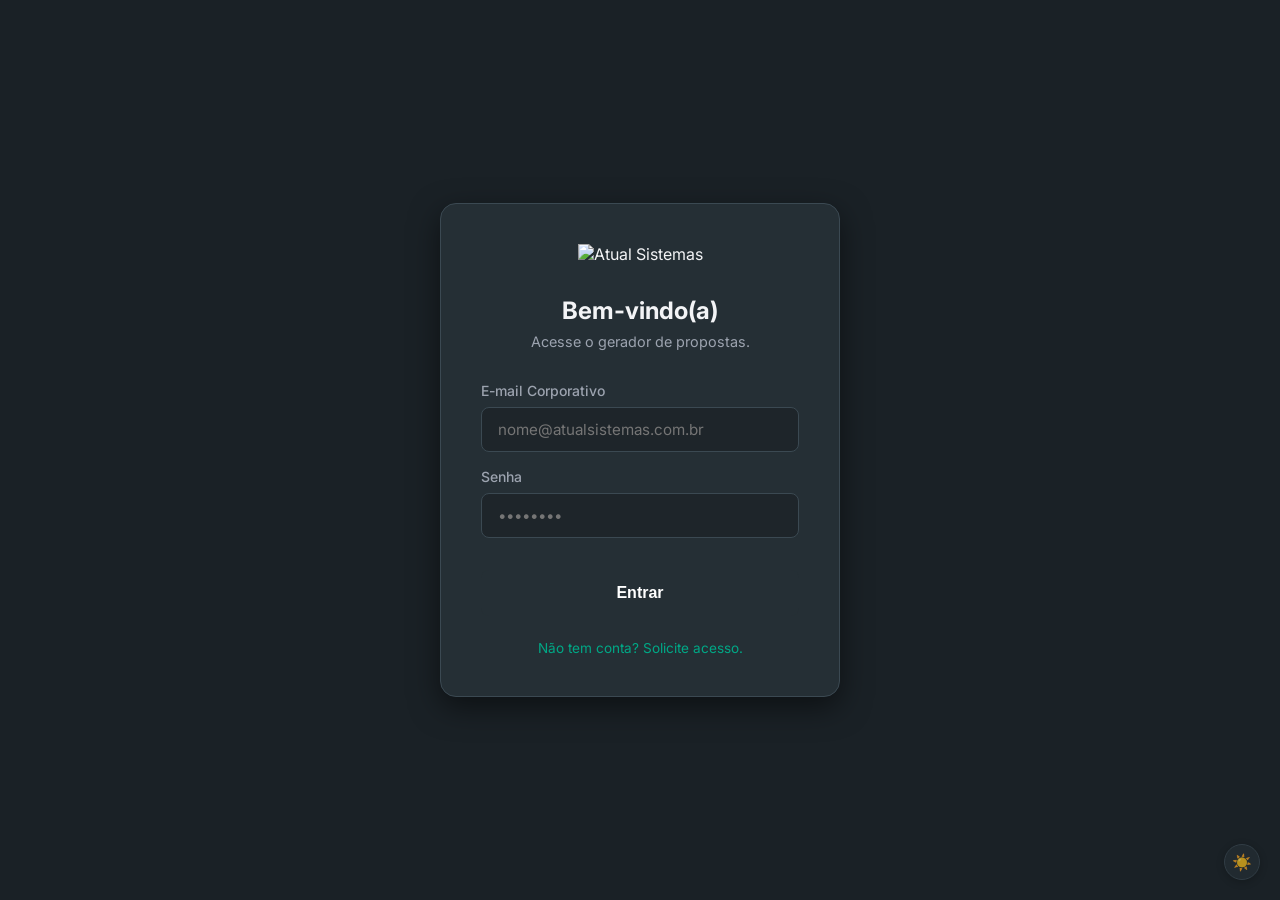
==== index.html @ abff77b4 "Fix: Remove hardcoded text placeholders no form do index.html e reativa API de CNPJ" ====
<!DOCTYPE html>
<html lang="pt-BR">
<head>
    <meta charset="UTF-8">
    <meta name="viewport" content="width=device-width, initial-scale=1.0">
    <title>Atual Sistemas - Gerador de Propostas</title>
    
    <!-- Google Fonts -->
    <link rel="preconnect" href="https://fonts.googleapis.com">
    <link rel="preconnect" href="https://fonts.gstatic.com" crossorigin>
    <link href="https://fonts.googleapis.com/css2?family=Inter:wght@300;400;500;600;700&display=swap" rel="stylesheet">
    
    <!-- PDF Library -->
    <script src="https://cdnjs.cloudflare.com/ajax/libs/html2pdf.js/0.10.1/html2pdf.bundle.min.js"></script>

    <link rel="stylesheet" href="styles.css">
</head>
<body>
    <div class="app-container">
        <!-- BARRA LATERAL (Global) -->
        <div class="sidebar-menu" id="globalSidebar">
            <div class="sidebar-brand">
                <span class="sidebar-brand-text">Atual Sistemas</span>
                <button class="sidebar-toggle-btn" id="btnToggleSidebar">☰</button>
            </div>
            
            <a href="dashboard.html#analytics" class="menu-item" style="display: none;" id="menu-analytics-link">
                <span>📊</span><span class="menu-item-text">Dashboard (BI)</span>
            </a>
            <a href="dashboard.html#kanban" class="menu-item">
                <span>📋</span><span class="menu-item-text">Funil de Propostas</span>
            </a>
            
            <div style="flex: 1;"></div>
            
            <a href="index.html" class="menu-item active" style="color: var(--primary-green); font-weight: 600;">
                <span>+</span><span class="menu-item-text">Nova Proposta</span>
            </a>
            <a href="profile.html" class="menu-item">
                <span>⚙️</span><span class="menu-item-text">Meu Perfil</span>
            </a>
            <a href="admin.html" class="menu-item" id="adminMenuLink" style="display: none; color: #ef4444;">
                <span>🔒</span><span class="menu-item-text">Painel Admin</span>
            </a>
            <div class="menu-item" style="color: #ef4444; margin-top: 1rem; border-top: 1px solid var(--border-color);" onclick="logout()">
                <span>🚪</span><span class="menu-item-text">Sair</span>
            </div>
        </div>

        <!-- Sidebar / Form Area -->
        <aside class="sidebar">
            <div class="logo-container">
                <img src="https://www.atualsistemas.com.br/wp-content/uploads/2021/03/LOGO_BRANCA_HORIZONTAL_SITE.png" alt="Atual Sistemas Logo" class="brand-logo">
                <h2>Gerador de Propostas</h2>
            </div>

            <form id="proposal-form" class="form-container">
                <div class="form-section">
                    <h3>Dados do Cliente</h3>
                    <div class="form-group">
                        <label for="clientName">Nome da Empresa</label>
                        <input type="text" id="clientName" placeholder="Ex: Supermercado XYZ" required>
                    </div>
                    <div class="form-group">
                        <label for="clientCNPJ">CNPJ</label>
                        <input type="text" id="clientCNPJ" placeholder="Ex: 00.000.000/0001-00" maxlength="18" required>
                    </div>
                    <div class="form-group">
                        <label for="contactName">A/C (Nome do Contato)</label>
                        <input type="text" id="contactName" placeholder="Ex: João da Silva">
                    </div>
                </div>

                <div class="form-section">
                    <h3>Parâmetros Comerciais</h3>
                    
                    <div class="form-row" style="margin-bottom: 1rem;">
                        <div class="form-group" style="margin-bottom: 0;">
                            <label for="calcPerc">Percentual do Salário Mínimo (%)</label>
                            <input type="text" id="calcPerc" placeholder="Ex: 20 (Para 20%)">
                            <small style="color: var(--text-muted); margin-top: 5px; font-size: 11px;">Base S.M. Atual: R$ 1.621,00. Atualiza automaticamente a Mensalidade.</small>
                        </div>
                    </div>

                    <div class="form-row">
                        <div class="form-group">
                            <label for="implCost">Valor de Implantação (R$)</label>
                            <input type="text" id="implCost" placeholder="Ex: 1500,00" required>
                        </div>
                        <div class="form-group">
                            <label for="monthlyFee">Mensalidade (R$)</label>
                            <input type="text" id="monthlyFee" placeholder="0,00" required>
                        </div>
                    </div>
                    <div class="form-row">
                        <div class="form-group">
                            <label for="implTime">Tempo de Implantação</label>
                            <input type="text" id="implTime" placeholder="Ex: 30 dias" required>
                        </div>
                        <div class="form-group">
                            <label for="migratedSystem">Sistema Atual (Concorrente)</label>
                            <input type="text" id="migratedSystem" placeholder="Ex: Hiper, Alterdata..." required>
                        </div>
                    </div>
                    <div class="form-group" style="margin-top: 10px;">
                        <label class="checkbox-label" style="width: fit-content; background: transparent; padding: 0;">
                            <input type="checkbox" id="hasMigration"> Haverá Migração de Dados
                        </label>
                    </div>
                </div>

                <div class="form-section">
                    <h3>Segmento & Inteligência</h3>
                    <div class="form-group">
                        <label for="segment">Segmento do Cliente</label>
                        <select id="segment" required>
                            <!-- Dinâmico via JS -->
                        </select>
                    </div>
                    
                    <div class="form-group">
                        <label>Ferramentas & Módulos Inclusos</label>
                        <div class="checkbox-grid" id="toolsGrid">
                            <!-- Dinâmico via JS -->
                        </div>
                    </div>
                </div>

                <div class="action-buttons">
                    <button type="submit" class="btn btn-primary" id="btnPreview" style="flex: 1 1 100%; border: 1px solid transparent;">Pré-visualizar Proposta</button>
                    <button type="button" class="btn btn-secondary" id="btnSave" style="flex: 1 1 100%; border: 1px solid var(--primary-green); color: var(--primary-green);">Salvar no Kanban</button>
                    <div style="flex: 1 1 100%; display: flex; gap: 10px;">
                        <button type="button" class="btn btn-secondary" id="btnExportHtml" style="flex: 1;" disabled>Baixar HTML (Mobile)</button>
                        <button type="button" class="btn btn-secondary" id="btnExportPdf" style="flex: 1;" disabled>Baixar PDF</button>
                    </div>
                </div>
            </form>
        </aside>

        <!-- Preview Area -->
        <main class="preview-area">
            <div class="preview-header">
                <h3>Visualização da Proposta</h3>
                <div class="preview-actions">
                    <button id="toggleMobileView" class="btn-icon" title="Ver como Mobile">📱</button>
                    <button id="toggleDesktopView" class="btn-icon active" title="Ver como Desktop">💻</button>
                </div>
            </div>
            <div class="preview-container desktop-view" id="previewContainer">
                <div class="empty-state">
                    <p>Preencha os dados e clique em "Pré-visualizar Proposta" para ver o resultado aqui.</p>
                </div>
                <!-- The generated HTML will be injected here -->
                <div id="proposalOutput"></div>
            </div>
        </main>
    </div>

    <!-- Scripts Internos -->
    <script src="db-local.js"></script>
    <script src="template-proposta.js"></script>
    <script src="script.js"></script>
    <script>
        requireAuth();
        
        // Show Admin/Analytics links if authorized
        const sessionInfo = getSession();
        if (sessionInfo) {
            if (sessionInfo.role === 'admin' || sessionInfo.role === 'dono_equipe') {
                document.getElementById('menu-analytics-link').style.display = 'flex';
            }
            if (sessionInfo.role === 'admin') {
                document.getElementById('adminMenuLink').style.display = 'flex';
            }
        }

        // Lógica Global da Sidebar
        const sidebar = document.getElementById('globalSidebar');
        const btnToggleSidebar = document.getElementById('btnToggleSidebar');
        
        if (localStorage.getItem('sidebarState') === 'collapsed') {
            sidebar.classList.add('collapsed');
        }
        
        btnToggleSidebar.addEventListener('click', () => {
            sidebar.classList.toggle('collapsed');
            if (sidebar.classList.contains('collapsed')) {
                localStorage.setItem('sidebarState', 'collapsed');
            } else {
                localStorage.setItem('sidebarState', 'expanded');
            }
        });
    </script>
</body>
</html>
---- styles.css ----
:root {
    --primary-blue: #252F35; /* Azul/Chumbo Atual */
    --primary-green: #00A886; /* Verde Oficial Atual */
    --bg-color: #1a2126; /* Fundo escuro premium baseado no chumbo */
    --panel-bg: #252F35; /* Painéis com a cor exata da logo */
    --border-color: #3b4952;
    --text-main: #f3f4f6;
    --text-muted: #9ca3af;
    --input-bg: #1e252a;
    --font-main: 'Inter', sans-serif;
}

:root[data-theme="light"] {
    --primary-blue: #252F35; /* Mantém a identidade corporativa */
    --primary-green: #00A886; /* Mantém a identidade corporativa */
    --bg-color: #f3f4f6; /* Fundo cinza super claro premium */
    --panel-bg: #ffffff; /* Painéis brancos */
    --border-color: #e5e7eb; /* Borda cinza claro */
    --text-main: #1f2937; /* Texto escuro/grafite */
    --text-muted: #6b7280; /* Texto secundário cinza */
    --input-bg: #f9fafb; /* Fundo de input quase branco */
}

* {
    box-sizing: border-box;
    margin: 0;
    padding: 0;
}

body {
    font-family: var(--font-main);
    background-color: var(--bg-color);
    color: var(--text-main);
    height: 100vh;
    transition: background-color 0.3s ease, color 0.3s ease;
}

.app-container {
    display: flex;
    height: 100vh;
    overflow: hidden;
}

/* Sidebar */
.sidebar {
    width: 450px;
    background-color: var(--panel-bg);
    border-right: 1px solid var(--border-color);
    display: flex;
    flex-direction: column;
    overflow-y: auto;
    padding: 2rem;
    min-width: 450px;
}

.logo-container {
    text-align: center;
    margin-bottom: 2rem;
}

.brand-logo {
    max-width: 200px;
    margin-bottom: 1rem;
}

.logo-container h2 {
    font-size: 1.25rem;
    font-weight: 600;
    color: var(--text-muted);
}

/* Form Styles */
.form-container {
    display: flex;
    flex-direction: column;
    gap: 1.5rem;
}

.form-section {
    background: rgba(255, 255, 255, 0.03);
    border: 1px solid var(--border-color);
    padding: 1.5rem;
    border-radius: 12px;
}

.form-section h3 {
    font-size: 1rem;
    font-weight: 600;
    margin-bottom: 1rem;
    color: var(--primary-green);
    border-bottom: 1px solid var(--border-color);
    padding-bottom: 0.5rem;
}

.form-group {
    margin-bottom: 1rem;
    display: flex;
    flex-direction: column;
}

.form-row {
    display: flex;
    gap: 1rem;
    align-items: flex-end;
}

.form-row .form-group {
    flex: 1;
}

label {
    font-size: 0.875rem;
    margin-bottom: 0.5rem;
    color: var(--text-muted);
    font-weight: 500;
}

input, select {
    width: 100%;
    background-color: var(--input-bg);
    border: 1px solid var(--border-color);
    color: var(--text-main);
    padding: 0.75rem 1rem;
    border-radius: 8px;
    font-family: inherit;
    font-size: 0.95rem;
    transition: all 0.2s ease;
}

input[type="checkbox"], input[type="radio"] {
    width: auto;
    margin: 0;
    padding: 0;
}

input:focus, select:focus {
    outline: none;
    border-color: var(--primary-blue);
    box-shadow: 0 0 0 2px rgba(15, 74, 142, 0.3);
}

.checkbox-grid {
    display: grid;
    grid-template-columns: 1fr 1fr;
    gap: 0.75rem;
}

.checkbox-label {
    display: flex;
    align-items: center;
    gap: 0.5rem;
    font-size: 0.85rem;
    cursor: pointer;
    background: var(--input-bg);
    padding: 0.5rem;
    border-radius: 6px;
    border: 1px solid transparent;
    transition: border 0.2s;
}

.checkbox-label:hover {
    border-color: var(--primary-blue);
}

.checkbox-label input {
    cursor: pointer;
}

/* Buttons */
.action-buttons {
    display: flex;
    flex-direction: column;
    gap: 0.75rem;
    margin-top: 1rem;
    padding-bottom: 2rem;
}

.btn {
    padding: 0.875rem 1.5rem;
    border-radius: 8px;
    font-weight: 600;
    font-size: 1rem;
    cursor: pointer;
    transition: all 0.2s;
    border: none;
    text-align: center;
}

.btn:disabled {
    opacity: 0.5;
    cursor: not-allowed;
}

.btn-primary {
    background-color: var(--primary-blue);
    color: white;
}

.btn-primary:hover:not(:disabled) {
    background-color: #155ba6;
}

.btn-secondary {
    background-color: transparent;
    border: 1px solid var(--primary-green);
    color: var(--primary-green);
}

/* Admin Accordions */
.admin-accordion {
    background: var(--panel-bg);
    border: 1px solid var(--border-color);
    border-radius: 8px;
    margin-bottom: 1rem;
    overflow: hidden;
}
.admin-accordion summary {
    padding: 1rem 1.5rem;
    font-size: 1.1rem;
    font-weight: 600;
    color: var(--primary-green);
    cursor: pointer;
    list-style: none;
    display: flex;
    justify-content: space-between;
    align-items: center;
    background: rgba(255, 255, 255, 0.02);
    transition: background 0.2s;
}
.admin-accordion summary:hover {
    background: rgba(255, 255, 255, 0.05);
}
.admin-accordion summary::-webkit-details-marker {
    display: none;
}
.admin-accordion summary::after {
    content: '▼';
    font-size: 0.8rem;
    color: var(--text-muted);
    transition: transform 0.3s;
}
.admin-accordion[open] summary::after {
    transform: rotate(180deg);
}
.admin-accordion[open] summary {
    border-bottom: 1px solid var(--border-color);
}
.admin-accordion-content {
    padding: 1.5rem;
    animation: fadeIn 0.3s ease;
}

.btn-secondary:hover:not(:disabled) {
    background-color: rgba(0, 168, 134, 0.1);
}

/* Preview Area */
.preview-area {
    flex: 1;
    background-color: #1a1a24;
    display: flex;
    flex-direction: column;
    padding: 2rem;
    position: relative;
}

.preview-header {
    display: flex;
    justify-content: space-between;
    align-items: center;
    margin-bottom: 1.5rem;
}

.preview-actions {
    display: flex;
    gap: 0.5rem;
}

.btn-icon {
    background: var(--panel-bg);
    border: 1px solid var(--border-color);
    color: white;
    width: 40px;
    height: 40px;
    border-radius: 8px;
    cursor: pointer;
    font-size: 1.2rem;
    display: flex;
    align-items: center;
    justify-content: center;
    transition: background-color 0.2s, color 0.2s;
}

.btn-icon.active {
    background: var(--primary-blue);
    border-color: var(--primary-blue);
}

.preview-container {
    flex: 1;
    background: transparent;
    border-radius: 12px;
    overflow-y: auto;
    transition: width 0.3s ease, margin 0.3s ease;
}

#previewIframe {
    width: 100%;
    height: 100%;
    border: none;
    transition: all 0.3s ease;
}

.desktop-view #previewIframe {
    max-width: 800px;
    height: 1122px !important; /* Proporção A4 */
    margin: 0 auto;
    display: block;
    background: #ffffff;
    box-shadow: 0 4px 20px rgba(0,0,0,0.15); /* Sombra mais sutil */
    border-radius: 4px;
}

.mobile-view #previewIframe {
    border-radius: 28px;
    background: #ffffff;
}

/* Mobile vs Desktop Preview */
.preview-container.desktop-view {
    width: 100%;
}

.preview-container.mobile-view {
    width: 375px;
    margin: 0 auto;
    border: 8px solid #333;
    border-radius: 36px;
    height: 812px;
    flex: none;
}

.empty-state {
    height: 100%;
    display: flex;
    align-items: center;
    justify-content: center;
    color: #6b7280;
    text-align: center;
    padding: 2rem;
    font-style: italic;
}

#proposalOutput {
    display: none;
    color: #111; /* Reset for actual proposal */
}

/* Scrollbar customization */
::-webkit-scrollbar {
    width: 8px;
}
::-webkit-scrollbar-track {
    background: var(--bg-color);
}
::-webkit-scrollbar-thumb {
    background: var(--border-color);
    border-radius: 4px;
}
::-webkit-scrollbar-thumb:hover {
    background: var(--primary-blue);
}

/* App Container & Sidebar Globals */
.app-container { display: flex; height: 100vh; background-color: var(--bg-color); overflow: hidden; }
.sidebar-menu { width: 250px; background-color: var(--panel-bg); border-right: 1px solid var(--border-color); display: flex; flex-direction: column; padding: 1.5rem 0; flex-shrink: 0; transition: width 0.3s ease; position: relative; }
.sidebar-menu.collapsed { width: 70px; }
.sidebar-brand { padding: 0 1.5rem 2rem 1.5rem; color: white; font-size: 1.2rem; font-weight: 700; border-bottom: 1px solid var(--border-color); margin-bottom: 1rem; display: flex; align-items: center; justify-content: space-between; overflow: hidden; white-space: nowrap; }
.sidebar-menu.collapsed .sidebar-brand-text { display: none; }
.menu-item { padding: 1rem 1.5rem; color: var(--text-muted); cursor: pointer; transition: all 0.2s; display: flex; align-items: center; gap: 15px; text-decoration: none; border-left: 3px solid transparent; overflow: hidden; white-space: nowrap; }
.menu-item:hover, .menu-item.active { background-color: rgba(255,255,255,0.05); color: var(--text-main); }
.menu-item.active { border-left-color: var(--primary-green); }
.sidebar-menu.collapsed .menu-item-text { display: none; }
.main-content { flex: 1; display: flex; flex-direction: column; overflow-y: auto; }
.sidebar-toggle-btn { background: transparent; border: none; color: var(--text-muted); font-size: 1.5rem; cursor: pointer; padding: 0; display: flex; align-items: center; justify-content: center; }
.sidebar-toggle-btn:hover { color: var(--primary-green); }
.sidebar-menu.collapsed .sidebar-toggle-btn { margin: 0 auto; }
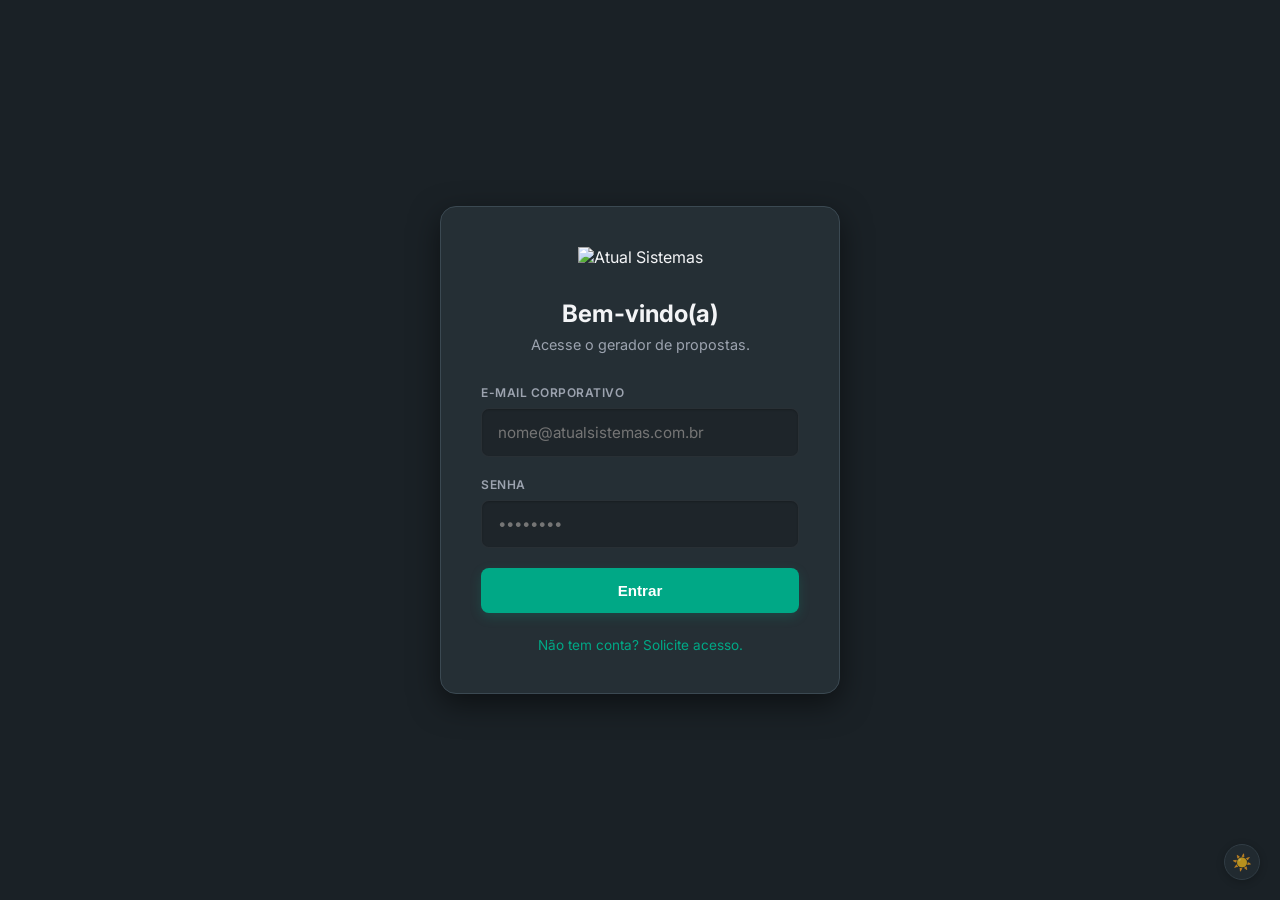
==== commit 305c3e5f: "UI: Redesign completo da tela principal (Layout, Inputs, Botões, Cards)" ====
--- a/index.html
+++ b/index.html
@@ -62,8 +62,8 @@
                         <input type="text" id="clientName" placeholder="Ex: Supermercado XYZ" required>
                     </div>
                     <div class="form-group">
-                        <label for="clientCNPJ">CNPJ</label>
-                        <input type="text" id="clientCNPJ" placeholder="Ex: 00.000.000/0001-00" maxlength="18" required>
+                        <label for="clientCNPJ">CNPJ ou CPF</label>
+                        <input type="text" id="clientCNPJ" class="form-control" placeholder="Opcional - Usado para proteger a proposta">
                     </div>
                     <div class="form-group">
                         <label for="contactName">A/C (Nome do Contato)</label>
@@ -99,7 +99,7 @@
                         </div>
                         <div class="form-group">
                             <label for="migratedSystem">Sistema Atual (Concorrente)</label>
-                            <input type="text" id="migratedSystem" placeholder="Ex: Hiper, Alterdata..." required>
+                            <input type="text" id="migratedSystem" class="form-control" placeholder="Qual sistema usam hoje? (Opcional)">
                         </div>
                     </div>
                     <div class="form-group" style="margin-top: 10px;">
@@ -118,20 +118,31 @@
                         </select>
                     </div>
                     
-                    <div class="form-group">
-                        <label>Ferramentas & Módulos Inclusos</label>
+                    <div style="margin-bottom: 20px;">
+                        <label>Ferramentas & Módulos da Proposta</label>
+                        
+                        <!-- Menu Oculto para Adicionar Ferramentas -->
+                        <div id="toolSelectorContainer" style="display: flex; gap: 10px; margin-bottom: 20px; align-items: center; background: rgba(0, 168, 134, 0.03); padding: 10px; border-radius: 12px; border: 1px dashed rgba(0, 168, 134, 0.4);">
+                            <select id="toolSelector" class="form-control" style="flex: 1; margin: 0; background: rgba(0,0,0,0.2); border-color: transparent;">
+                                <option value="" disabled selected>+ Adicionar Módulo / Ferramenta...</option>
+                            </select>
+                            <button type="button" id="btnAddTool" class="btn btn-primary" style="padding: 10px 18px; font-size: 0.9rem; white-space: nowrap; box-shadow: none;">Adicionar</button>
+                        </div>
+
+                        <!-- Grid de Ferramentas (Agora só mostra os selecionados) -->
                         <div class="checkbox-grid" id="toolsGrid">
-                            <!-- Dinâmico via JS -->
+                            <!-- Populated via JS -->
                         </div>
                     </div>
                 </div>
 
                 <div class="action-buttons">
-                    <button type="submit" class="btn btn-primary" id="btnPreview" style="flex: 1 1 100%; border: 1px solid transparent;">Pré-visualizar Proposta</button>
-                    <button type="button" class="btn btn-secondary" id="btnSave" style="flex: 1 1 100%; border: 1px solid var(--primary-green); color: var(--primary-green);">Salvar no Kanban</button>
-                    <div style="flex: 1 1 100%; display: flex; gap: 10px;">
-                        <button type="button" class="btn btn-secondary" id="btnExportHtml" style="flex: 1;" disabled>Baixar HTML (Mobile)</button>
-                        <button type="button" class="btn btn-secondary" id="btnExportPdf" style="flex: 1;" disabled>Baixar PDF</button>
+                    <button type="submit" class="btn btn-primary" id="btnPreviewWeb" style="font-size: 1.1rem; padding: 1.15rem;">👁️ Pré-visualizar Proposta</button>
+                    
+                    <div style="display: flex; gap: 10px; margin-top: 5px;">
+                        <button type="button" class="btn btn-secondary" id="btnExportHtml" style="flex: 1; font-size: 0.85rem;" disabled>📥 HTML</button>
+                        <button type="button" class="btn btn-secondary" id="btnExportPdf" style="flex: 1; font-size: 0.85rem;" disabled>📄 PDF</button>
+                        <button type="button" class="btn btn-secondary" id="btnSave" style="flex: 1; font-size: 0.85rem; border-color: rgba(255,255,255,0.1); color: var(--text-muted);" title="Forçar salvamento (Auto-Save já ativado)">💾 Salvar</button>
                     </div>
                 </div>
             </form>
@@ -140,8 +151,10 @@
         <!-- Preview Area -->
         <main class="preview-area">
             <div class="preview-header">
-                <h3>Visualização da Proposta</h3>
+                <h3 style="margin:0;">Visualização da Proposta</h3>
                 <div class="preview-actions">
+                    <button id="btnCopyLink" class="btn btn-primary" style="display: none; padding: 0.5rem 1rem; font-size: 0.85rem;" title="Gerar link de compartilhamento">🔗 Copiar Link Web</button>
+                    <div style="width: 1px; background: rgba(255,255,255,0.1); margin: 0 4px;"></div>
                     <button id="toggleMobileView" class="btn-icon" title="Ver como Mobile">📱</button>
                     <button id="toggleDesktopView" class="btn-icon active" title="Ver como Desktop">💻</button>
                 </div>
@@ -157,8 +170,10 @@
     </div>
 
     <!-- Scripts Internos -->
+    <script src="https://cdnjs.cloudflare.com/ajax/libs/crypto-js/4.1.1/crypto-js.min.js"></script>
     <script src="db-local.js"></script>
     <script src="template-proposta.js"></script>
+    <script src="template-proposta-pdf.js"></script>
     <script src="script.js"></script>
     <script>
         requireAuth();
--- a/styles.css
+++ b/styles.css
@@ -43,30 +43,35 @@
 
 /* Sidebar */
 .sidebar {
-    width: 450px;
+    width: 520px;
     background-color: var(--panel-bg);
     border-right: 1px solid var(--border-color);
     display: flex;
     flex-direction: column;
     overflow-y: auto;
-    padding: 2rem;
-    min-width: 450px;
+    padding: 2.5rem 2rem;
+    min-width: 520px;
+    box-shadow: 4px 0 15px rgba(0,0,0,0.2);
+    z-index: 10;
 }
 
 .logo-container {
     text-align: center;
-    margin-bottom: 2rem;
+    margin-bottom: 2.5rem;
 }
 
 .brand-logo {
-    max-width: 200px;
+    max-width: 180px;
     margin-bottom: 1rem;
 }
 
 .logo-container h2 {
-    font-size: 1.25rem;
+    font-size: 1.1rem;
     font-weight: 600;
-    color: var(--text-muted);
+    color: var(--text-main);
+    letter-spacing: 0.5px;
+    text-transform: uppercase;
+    opacity: 0.9;
 }
 
 /* Form Styles */
@@ -77,30 +82,42 @@
 }
 
 .form-section {
-    background: rgba(255, 255, 255, 0.03);
-    border: 1px solid var(--border-color);
-    padding: 1.5rem;
-    border-radius: 12px;
+    background: rgba(0, 0, 0, 0.15);
+    border: 1px solid rgba(255, 255, 255, 0.05);
+    padding: 1.75rem;
+    border-radius: 16px;
+    box-shadow: inset 0 2px 4px rgba(0,0,0,0.1);
 }
 
 .form-section h3 {
-    font-size: 1rem;
-    font-weight: 600;
-    margin-bottom: 1rem;
+    font-size: 0.95rem;
+    font-weight: 700;
+    margin-bottom: 1.5rem;
     color: var(--primary-green);
-    border-bottom: 1px solid var(--border-color);
-    padding-bottom: 0.5rem;
+    text-transform: uppercase;
+    letter-spacing: 1px;
+    display: flex;
+    align-items: center;
+    gap: 8px;
+}
+.form-section h3::before {
+    content: '';
+    display: inline-block;
+    width: 6px;
+    height: 18px;
+    background-color: var(--primary-green);
+    border-radius: 4px;
 }
 
 .form-group {
-    margin-bottom: 1rem;
+    margin-bottom: 1.25rem;
     display: flex;
     flex-direction: column;
 }
 
 .form-row {
     display: flex;
-    gap: 1rem;
+    gap: 1.25rem;
     align-items: flex-end;
 }
 
@@ -109,34 +126,39 @@
 }
 
 label {
-    font-size: 0.875rem;
+    font-size: 0.75rem;
+    text-transform: uppercase;
+    letter-spacing: 0.5px;
     margin-bottom: 0.5rem;
     color: var(--text-muted);
-    font-weight: 500;
+    font-weight: 600;
 }
 
 input, select {
     width: 100%;
     background-color: var(--input-bg);
-    border: 1px solid var(--border-color);
+    border: 1px solid rgba(255, 255, 255, 0.05);
     color: var(--text-main);
-    padding: 0.75rem 1rem;
+    padding: 0.85rem 1rem;
     border-radius: 8px;
     font-family: inherit;
     font-size: 0.95rem;
-    transition: all 0.2s ease;
+    transition: all 0.25s ease;
+    box-shadow: inset 0 1px 2px rgba(0,0,0,0.2);
 }
 
 input[type="checkbox"], input[type="radio"] {
     width: auto;
     margin: 0;
     padding: 0;
+    box-shadow: none;
 }
 
 input:focus, select:focus {
     outline: none;
-    border-color: var(--primary-blue);
-    box-shadow: 0 0 0 2px rgba(15, 74, 142, 0.3);
+    border-color: var(--primary-green);
+    background-color: rgba(0, 168, 134, 0.02);
+    box-shadow: 0 0 0 3px rgba(0, 168, 134, 0.15), inset 0 1px 2px rgba(0,0,0,0.1);
 }
 
 .checkbox-grid {
@@ -159,7 +181,7 @@
 }
 
 .checkbox-label:hover {
-    border-color: var(--primary-blue);
+    border-color: var(--primary-green);
 }
 
 .checkbox-label input {
@@ -179,31 +201,43 @@
     padding: 0.875rem 1.5rem;
     border-radius: 8px;
     font-weight: 600;
-    font-size: 1rem;
+    font-size: 0.95rem;
     cursor: pointer;
-    transition: all 0.2s;
+    transition: all 0.25s ease;
     border: none;
     text-align: center;
+    display: flex;
+    align-items: center;
+    justify-content: center;
+    gap: 8px;
 }
 
 .btn:disabled {
     opacity: 0.5;
     cursor: not-allowed;
+    filter: grayscale(100%);
 }
 
 .btn-primary {
-    background-color: var(--primary-blue);
+    background-color: var(--primary-green);
     color: white;
+    box-shadow: 0 4px 12px rgba(0, 168, 134, 0.2);
 }
 
 .btn-primary:hover:not(:disabled) {
-    background-color: #155ba6;
+    background-color: #008f72;
+    box-shadow: 0 6px 16px rgba(0, 168, 134, 0.3);
+    transform: translateY(-1px);
 }
 
 .btn-secondary {
-    background-color: transparent;
-    border: 1px solid var(--primary-green);
-    color: var(--primary-green);
+    background-color: rgba(255, 255, 255, 0.03);
+    border: 1px solid var(--border-color);
+    color: var(--text-main);
+}
+.btn-secondary:hover:not(:disabled) {
+    background-color: rgba(255, 255, 255, 0.08);
+    border-color: rgba(255, 255, 255, 0.2);
 }
 
 /* Admin Accordions */
@@ -257,43 +291,61 @@
 /* Preview Area */
 .preview-area {
     flex: 1;
-    background-color: #1a1a24;
+    background-color: #0f1316; /* Fundo mais escuro para contrastar o papel */
     display: flex;
     flex-direction: column;
-    padding: 2rem;
+    padding: 2.5rem;
     position: relative;
+    background-image: radial-gradient(rgba(255,255,255,0.03) 1px, transparent 1px);
+    background-size: 20px 20px;
 }
 
 .preview-header {
     display: flex;
     justify-content: space-between;
     align-items: center;
-    margin-bottom: 1.5rem;
+    margin-bottom: 2rem;
+}
+
+.preview-header h3 {
+    color: var(--text-muted);
+    font-size: 1.1rem;
+    font-weight: 500;
 }
 
 .preview-actions {
     display: flex;
-    gap: 0.5rem;
+    gap: 0.75rem;
+    background: var(--panel-bg);
+    padding: 0.5rem;
+    border-radius: 12px;
+    box-shadow: 0 4px 12px rgba(0,0,0,0.2);
+    border: 1px solid rgba(255,255,255,0.05);
 }
 
 .btn-icon {
-    background: var(--panel-bg);
-    border: 1px solid var(--border-color);
-    color: white;
-    width: 40px;
-    height: 40px;
+    background: transparent;
+    border: none;
+    color: var(--text-muted);
+    width: 44px;
+    height: 44px;
     border-radius: 8px;
     cursor: pointer;
-    font-size: 1.2rem;
+    font-size: 1.25rem;
     display: flex;
     align-items: center;
     justify-content: center;
-    transition: background-color 0.2s, color 0.2s;
+    transition: all 0.2s;
+}
+
+.btn-icon:hover {
+    background: rgba(255,255,255,0.05);
+    color: white;
 }
 
 .btn-icon.active {
-    background: var(--primary-blue);
-    border-color: var(--primary-blue);
+    background: rgba(0, 168, 134, 0.15);
+    color: var(--primary-green);
 }
 
 .preview-container {
@@ -358,17 +410,18 @@
 
 /* Scrollbar customization */
 ::-webkit-scrollbar {
-    width: 8px;
+    width: 6px;
+    height: 6px;
 }
 ::-webkit-scrollbar-track {
-    background: var(--bg-color);
+    background: transparent;
 }
 ::-webkit-scrollbar-thumb {
-    background: var(--border-color);
-    border-radius: 4px;
+    background: rgba(255,255,255,0.1);
+    border-radius: 10px;
 }
 ::-webkit-scrollbar-thumb:hover {
-    background: var(--primary-blue);
+    background: rgba(255,255,255,0.2);
 }
 
 /* App Container & Sidebar Globals */
